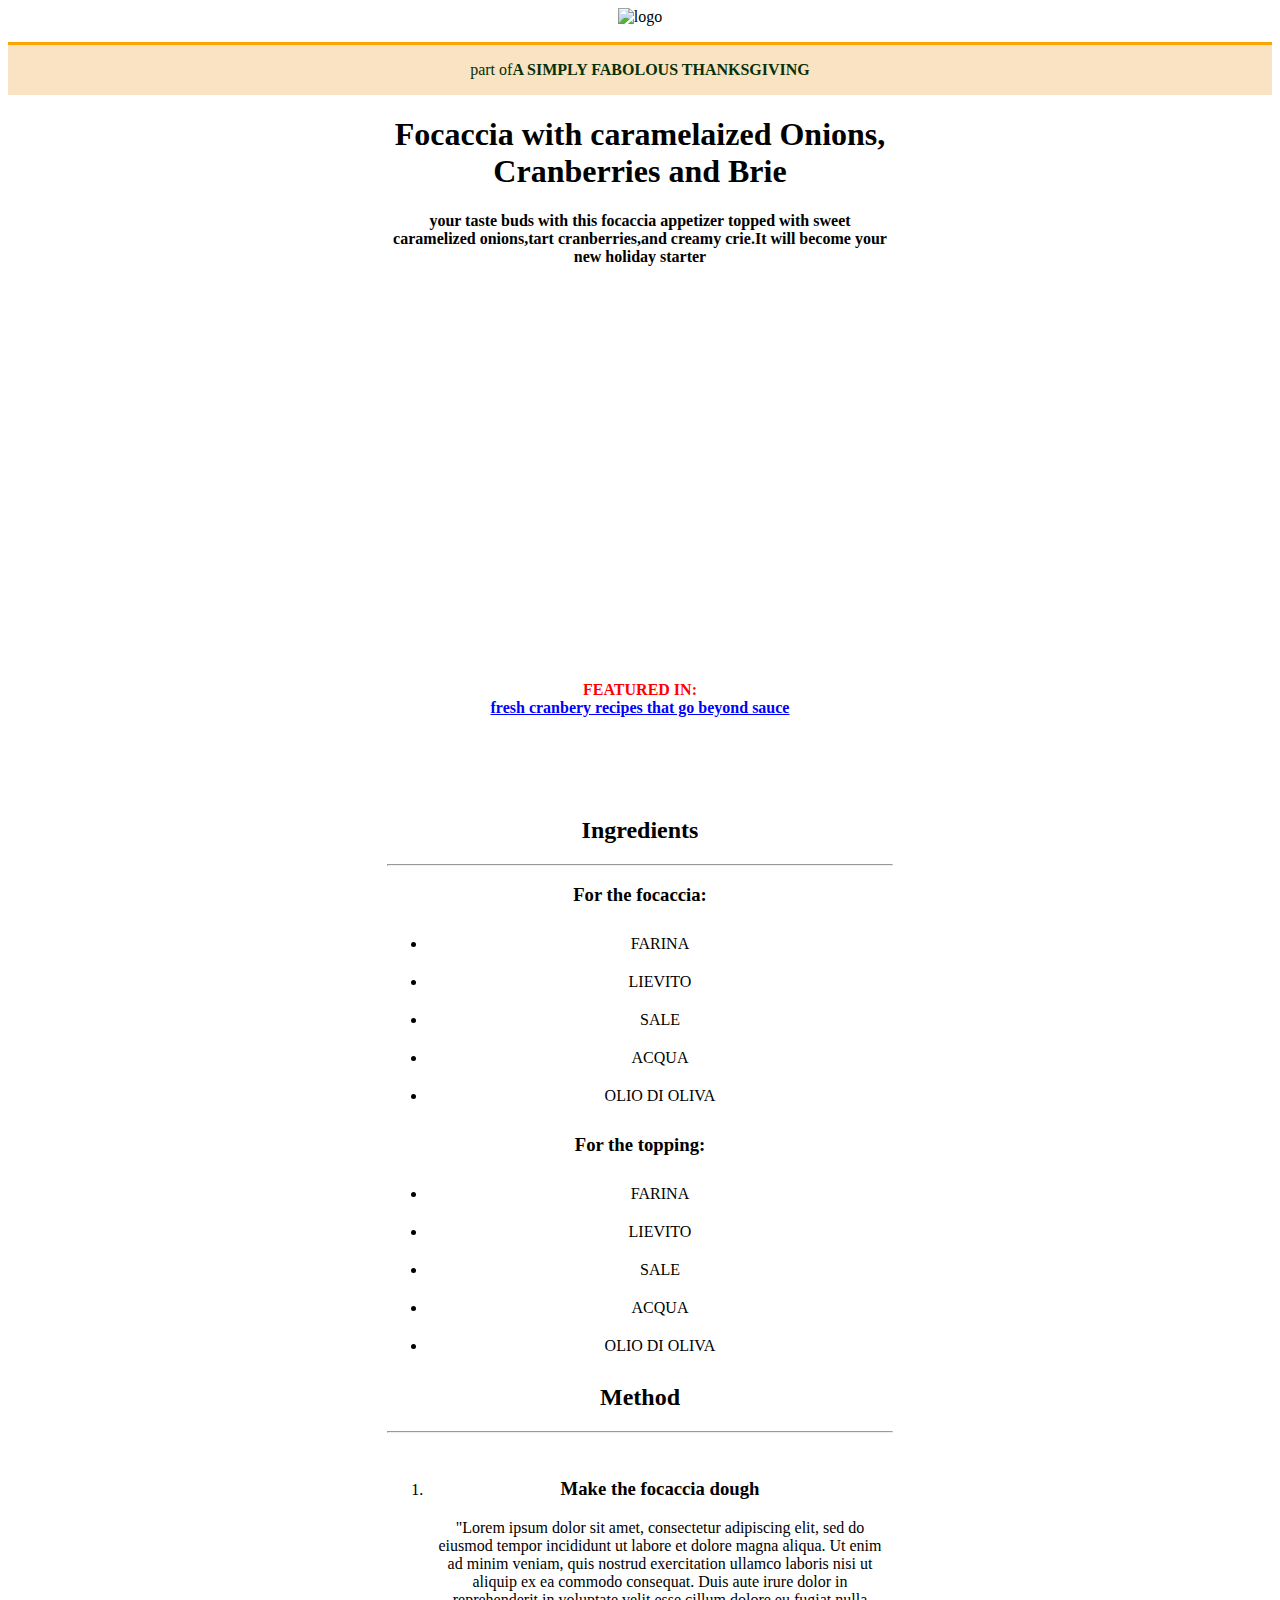
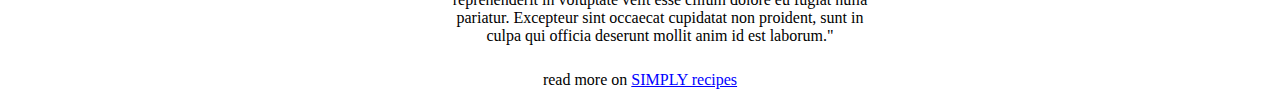
==== u1-w1-d3/index.html @ 76a1af47 "ADD FILES" ====
<!DOCTYPE html>
<html lang="en">
<head>
    <meta charset="UTF-8">
    <meta http-equiv="X-UA-Compatible" content="IE=edge">
    <meta name="viewport" content="width=, initial-scale=1.0">
    <title>Document</title>
    <link rel="stylesheet" href="style.css"/>

</head>

<body>
   <div class="header"> <img src="logo.png" alt="logo">
    
     <p>part of <b> A SIMPLY FABOLOUS THANKSGIVING</b></p></div>
    <div class="main">
    <H1>Focaccia with caramelaized Onions,
         Cranberries and Brie</H1>
        <p><b>your taste buds with this focaccia appetizer topped with sweet caramelized onions,tart 
        cranberries,and creamy crie.It will become your new holiday starter </b> </p>
        <iframe width="560" height="315" src="https://www.youtube.com/embed/wJZj80HjkRQ" title="YouTube video player" frameborder="0" allow="accelerometer; autoplay; clipboard-write; encrypted-media; gyroscope; picture-in-picture" allowfullscreen>   </iframe>
       
        <div class="LINK"><B>FEATURED IN:<br><a href="#">fresh cranbery recipes that go beyond sauce</a></B> </div>
            <H2>Ingredients</H2>
            <HR>
                <H3>For the focaccia:</H3>
<ul>
    <LI>FARINA </LI>
    <LI> LIEVITO</LI>
    <LI> SALE</LI>
    <LI>ACQUA</LI>
    <LI>OLIO DI OLIVA</LI>
    
</ul>
<H3>For the topping:</H3>
<ul>
    <LI>FARINA </LI>
    <LI> LIEVITO</LI>
    <LI> SALE</LI>
    <LI>ACQUA</LI>
    <LI>OLIO DI OLIVA</LI>
    
</ul>
<H2>Method</H2>
<HR>
    <OL>
        <LI><H3>Make the focaccia dough</H3>"Lorem ipsum dolor sit amet, consectetur adipiscing elit, sed do eiusmod tempor incididunt ut labore et dolore magna aliqua. Ut enim ad minim veniam, quis nostrud exercitation ullamco laboris nisi ut aliquip ex ea commodo consequat. Duis aute irure dolor in reprehenderit in voluptate velit esse cillum dolore eu fugiat nulla pariatur. Excepteur sint occaecat cupidatat non proident, sunt in culpa qui officia deserunt mollit anim id est laborum."</LI>
    </OL>
    <p>read more on <a href="#" >SIMPLY  recipes</p>
    </div>
        </body>
</html>
---- u1-w1-d3/style.css ----
body{ 
    align-items: center;text-align: center;
}


.header p{background-color: rgba(248, 223, 185, 0.877);
    color:rgb(8, 48, 8);
    height: 50px;
    display: flex;
    align-items: center; 
    justify-content: center;
    border-top-color: orange;
    border-top-style: solid;
    }

    .main{margin: auto;
        width: 40%;
        height: 100vh;
        
        
    }
.LINK{
color: red;
padding: 80PX;}
 a{color: blue;
}

li{padding: 10px;}

       
display: flex;
        
        flex-direction: column;
        justify-content: :start;
        text-align: center;
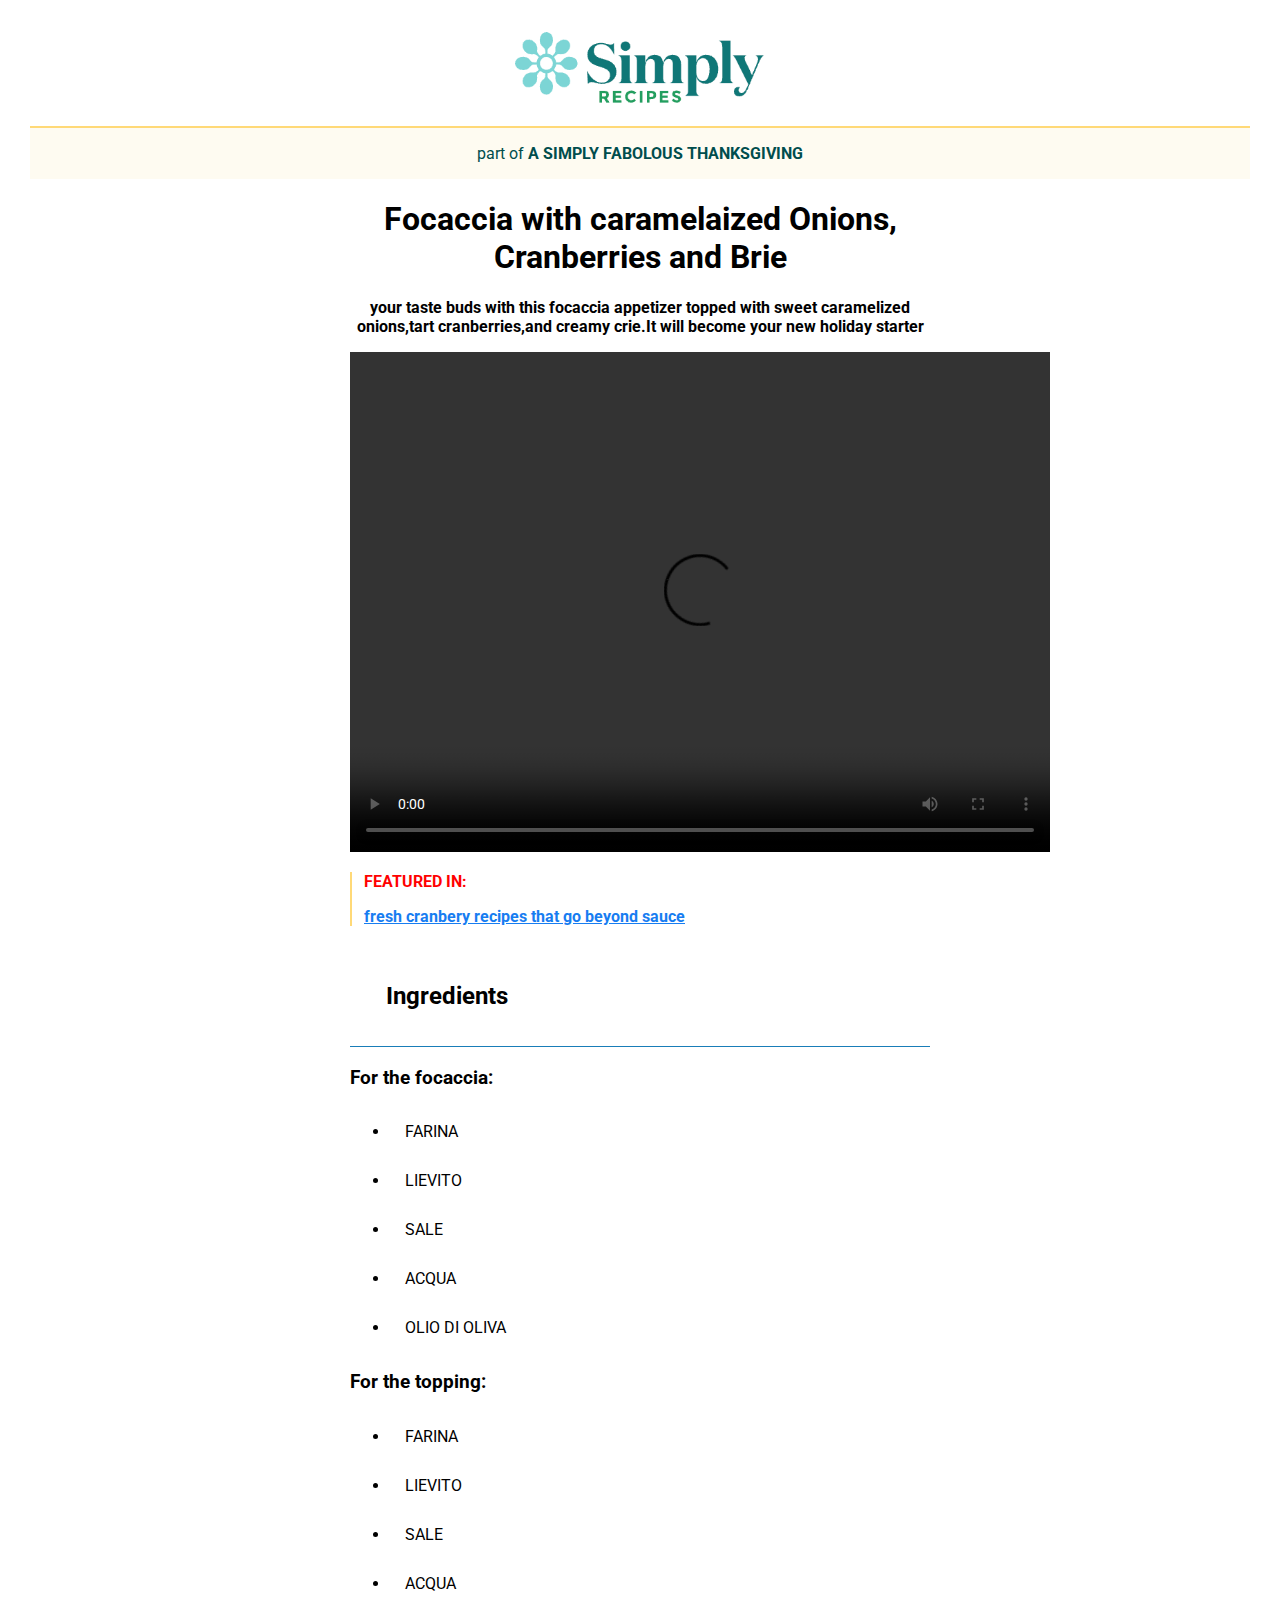
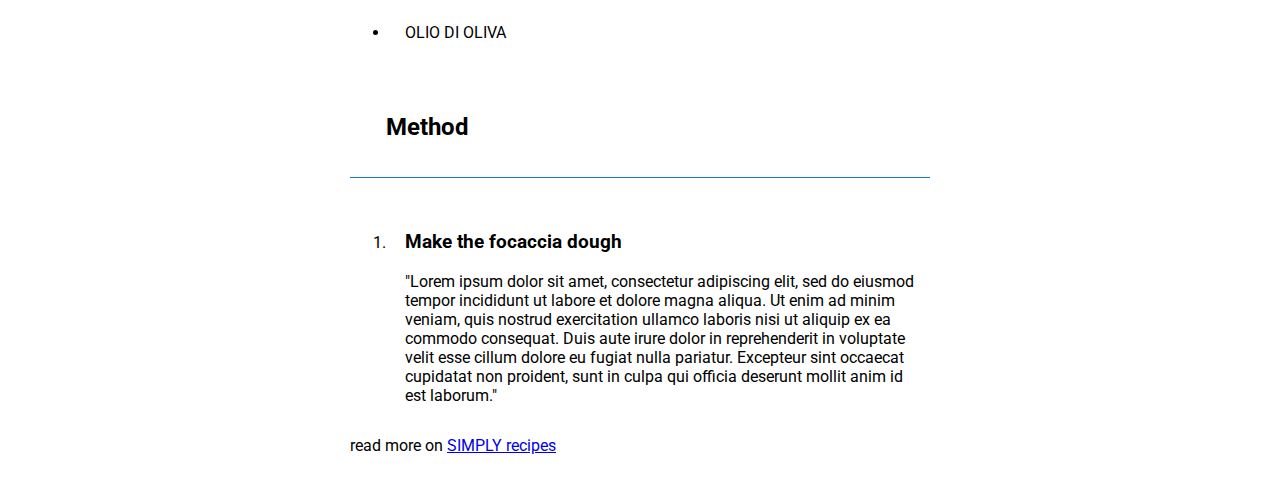
==== commit f03f3178: "yes" ====
--- a/u1-w1-d3/index.html
+++ b/u1-w1-d3/index.html
@@ -10,19 +10,43 @@
 </head>
 
 <body>
-   <div class="header"> <img src="logo.png" alt="logo">
+   
+   
+   
+    <!--header-->
+   <div class="header"> <img src="img/logo.png" alt="logo">
     
      <p>part of <b> A SIMPLY FABOLOUS THANKSGIVING</b></p></div>
-    <div class="main">
+
+
+
+
+     <!--main1-->
+
+    <div class="main1">
     <H1>Focaccia with caramelaized Onions,
          Cranberries and Brie</H1>
         <p><b>your taste buds with this focaccia appetizer topped with sweet caramelized onions,tart 
         cranberries,and creamy crie.It will become your new holiday starter </b> </p>
-        <iframe width="560" height="315" src="https://www.youtube.com/embed/wJZj80HjkRQ" title="YouTube video player" frameborder="0" allow="accelerometer; autoplay; clipboard-write; encrypted-media; gyroscope; picture-in-picture" allowfullscreen>   </iframe>
+        <video width="700px" height="500px" controls>
+            <source src="img/brotsky-bakery (1).mp4" type="video/mp4">
+           
+        Il browser non supporta il tag video
+        </video>       
+      </div>
        
-        <div class="LINK"><B>FEATURED IN:<br><a href="#">fresh cranbery recipes that go beyond sauce</a></B> </div>
-            <H2>Ingredients</H2>
-            <HR>
+        <!--aside-->
+        
+        <div class="aside">
+            <p><B>FEATURED IN:<br></p><a href="#">fresh cranbery recipes that go beyond sauce</a></B> </div>
+           
+        
+        
+        <!--main2-->
+        
+        <div class="main2">
+        <H2>Ingredients</H2>
+           
                 <H3>For the focaccia:</H3>
 <ul>
     <LI>FARINA </LI>
@@ -42,11 +66,16 @@
     
 </ul>
 <H2>Method</H2>
-<HR>
+
     <OL>
         <LI><H3>Make the focaccia dough</H3>"Lorem ipsum dolor sit amet, consectetur adipiscing elit, sed do eiusmod tempor incididunt ut labore et dolore magna aliqua. Ut enim ad minim veniam, quis nostrud exercitation ullamco laboris nisi ut aliquip ex ea commodo consequat. Duis aute irure dolor in reprehenderit in voluptate velit esse cillum dolore eu fugiat nulla pariatur. Excepteur sint occaecat cupidatat non proident, sunt in culpa qui officia deserunt mollit anim id est laborum."</LI>
-    </OL>
-    <p>read more on <a href="#" >SIMPLY  recipes</p>
+    </OL></div>
+   
+   
+   
+    <!--footer-->
+    <div class="footer">
+    <p>read more on <a href="https://www.simplyrecipes.com/recipes/focaccia_with_caramelized_onions_cranberries_and_brie/" >SIMPLY  recipes</p>
     </div>
         </body>
 </html>--- a/u1-w1-d3/style.css
+++ b/u1-w1-d3/style.css
@@ -1,35 +1,54 @@
+@import url('https://fonts.googleapis.com/css2?family=Roboto&display=swap');
 body{ 
-    align-items: center;text-align: center;
+    font-family: 'Roboto', sans-serif;
+    margin: 30px;
 }
+   
 
 
-.header p{background-color: rgba(248, 223, 185, 0.877);
-    color:rgb(8, 48, 8);
-    height: 50px;
-    display: flex;
-    align-items: center; 
-    justify-content: center;
-    border-top-color: orange;
-    border-top-style: solid;
+.header{
+    text-align: center;
+    
+    
+   
+}
+.header img{
+    width: 250px;
+}
+.header p{
+    color:#004d4d ;
+    background-color:#fefbf1 ;
+    border-top: 2px solid #ffd977;
+    padding: 1em;
+}
+.main1{
+    text-align: center;
+    padding-left:25vw;
+    padding-right: 25vw}
+
+
+    .aside{
+        margin-left:25vw;
+       padding-left: 12px;
+        padding-right: 25vw;
+        border-left: 2px solid #ffd977;
     }
+    .aside p{
+        color: red;
+       
+    }
+.aside a{color:rgb(23, 125, 241);
+}
+    .main2{
+        padding-left:25vw;
+        padding-right: 25vw}
+    .main2 li {padding:15px}
 
-    .main{margin: auto;
-        width: 40%;
-        height: 100vh;
-        
-        
+    h2{
+        border-bottom: 1px solid rgb(25, 125, 184);
+        padding:1.5em
     }
-.LINK{
-color: red;
-padding: 80PX;}
- a{color: blue;
-}
-
-li{padding: 10px;}
-
-       
-display: flex;
-        
-        flex-direction: column;
-        justify-content: :start;
-        text-align: center;+    .footer{
+        padding-left:25vw;
+        padding-right: 25vw
+    }